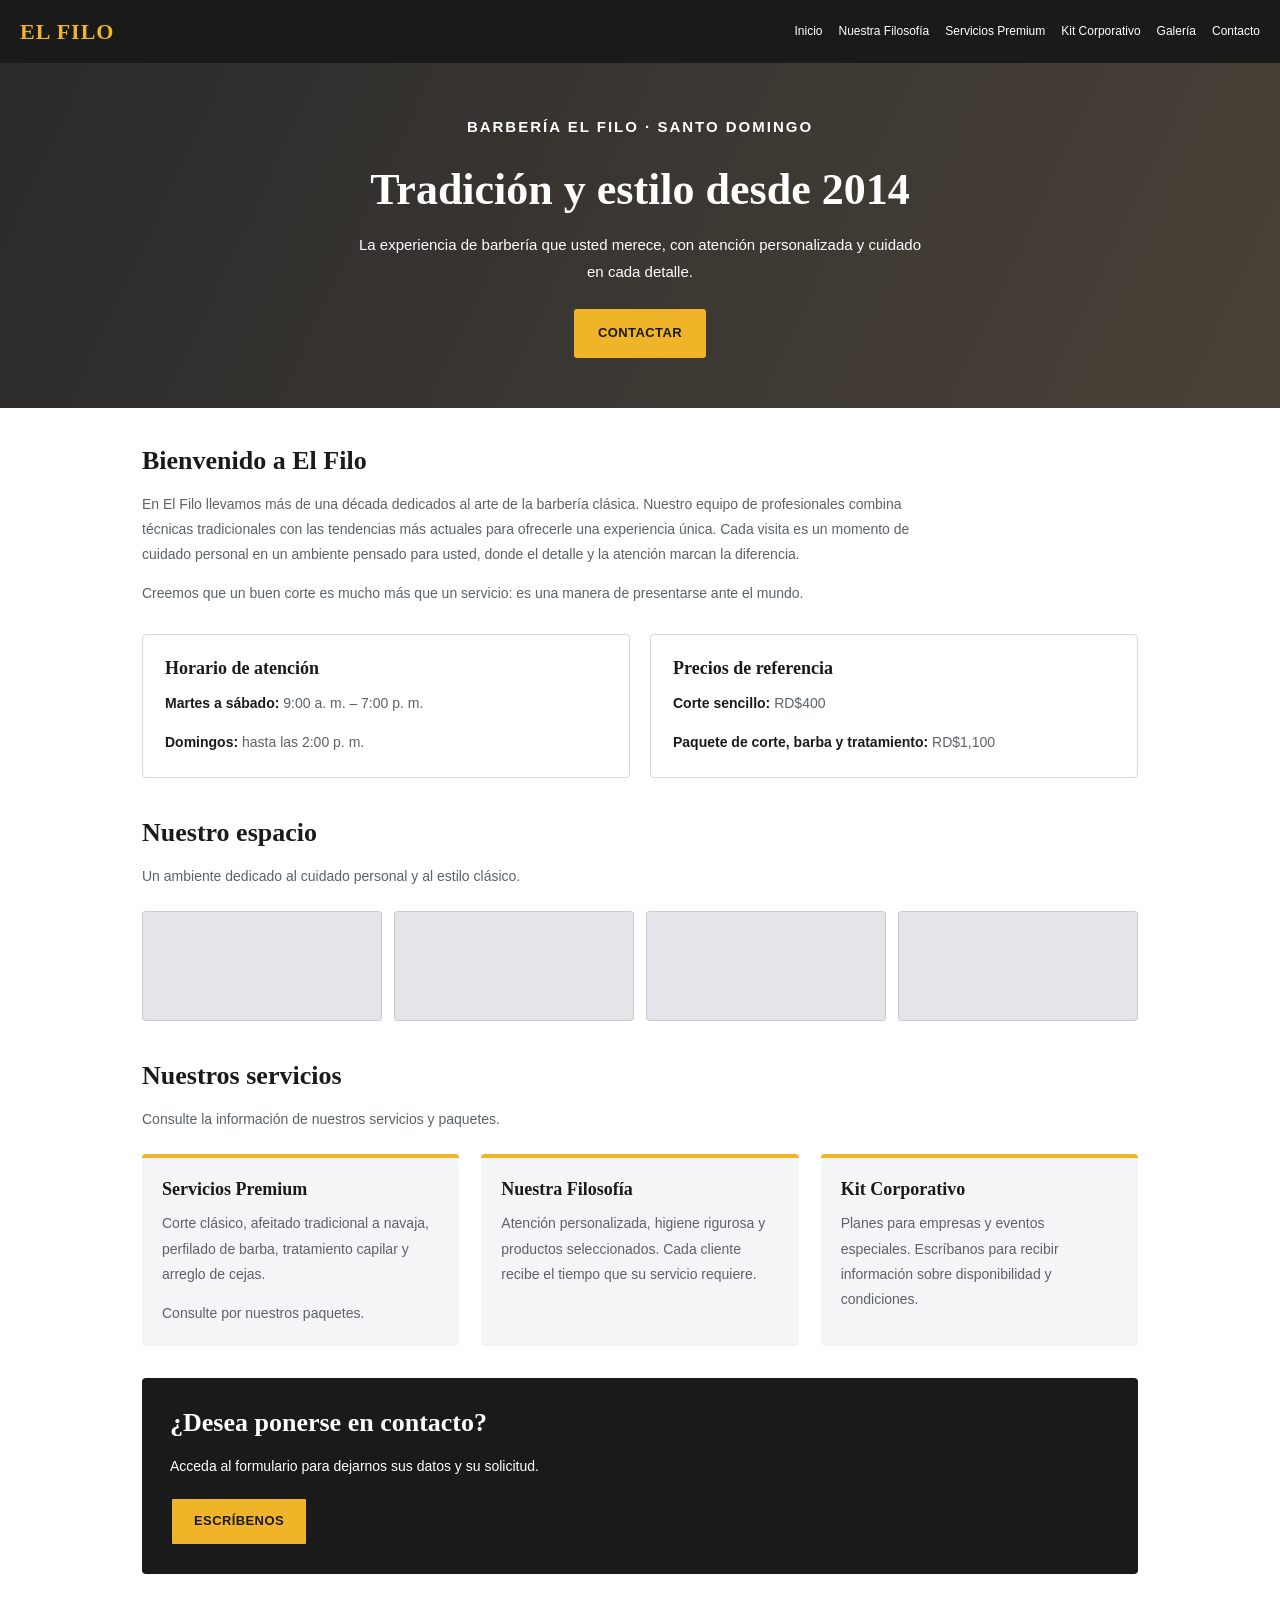
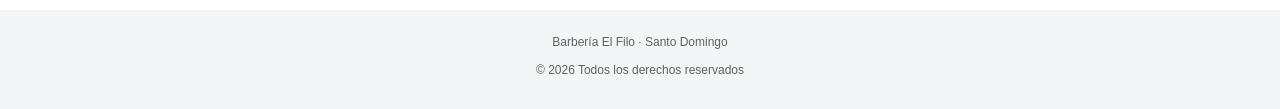
==== inicio.html @ e9050a8f "Agrega pagina de inicio" ====
<!doctype html>
<html lang="es">
<head>
  <meta charset="utf-8">
  <meta name="viewport" content="width=device-width, initial-scale=1">
  <meta name="theme-color" content="#1A1A1A">
  <title>Barbería El Filo | Tradición y estilo</title>

  <style>
    * { box-sizing: border-box; }

    :root {
      --oscuro: #1A1A1A;
      --dorado: #F0B429;
      --texto: #5C6269;
      --ayuda: #6C737A;
      --fondo: #FFFFFF;
      --fondo-pie: #F4F5F7;
      --borde: #767D84;
      --foco: #1769AA;
    }

    html { scroll-behavior: smooth; }

    body {
      margin: 0;
      font-family: Verdana, Geneva, sans-serif;
      background: var(--fondo);
      color: var(--texto);
      line-height: 1.6;
    }

    a { color: inherit; }

    a:focus-visible {
      outline: 3px solid var(--foco);
      outline-offset: 4px;
    }

    .skip-link {
      position: absolute;
      top: -100px;
      left: 12px;
      z-index: 10;
      padding: 10px;
      background: #FFFFFF;
      color: var(--oscuro);
    }

    .skip-link:focus { top: 12px; }

    header {
      display: flex;
      align-items: center;
      flex-wrap: wrap;
      gap: 18px;
      padding: 14px 20px;
      background: var(--oscuro);
      color: #FFFFFF;
    }

    .logo {
      color: var(--dorado);
      font-family: Georgia, serif;
      font-size: 22px;
      font-weight: bold;
      letter-spacing: 1px;
      text-decoration: none;
      white-space: nowrap;
    }

    nav {
      display: flex;
      flex-wrap: wrap;
      gap: 10px 16px;
      margin-left: auto;
    }

    nav a {
      padding: 4px 0;
      color: #FFFFFF;
      font-size: 12px;
      text-decoration: none;
    }

    nav a:hover {
      text-decoration: underline;
      text-underline-offset: 5px;
    }

    .hero {
      display: flex;
      min-height: 320px;
      align-items: center;
      justify-content: center;
      padding: 50px 20px;
      background: linear-gradient(115deg, #2B2B2B, #4A4238);
      color: #FFFFFF;
      text-align: center;
    }

    .hero-content { max-width: 760px; }

    .eyebrow {
      margin: 0 0 12px;
      color: #FFFFFF;
      font-size: 12px;
      font-weight: bold;
      letter-spacing: 2px;
      text-transform: uppercase;
    }

    .hero h1 {
      margin: 0 0 14px;
      font-family: Georgia, serif;
      font-size: clamp(30px, 5vw, 44px);
      line-height: 1.2;
    }

    .hero p {
      max-width: 580px;
      margin: 0 auto 24px;
      color: #FFFFFF;
      font-size: 15px;
    }

    .cta {
      display: inline-block;
      padding: 12px 22px;
      border: 2px solid var(--oscuro);
      border-radius: 3px;
      background: var(--dorado);
      color: var(--oscuro);
      font-size: 13px;
      font-weight: bold;
      letter-spacing: .4px;
      text-decoration: none;
    }

    .hero .cta { border-color: var(--dorado); }

    .cta:hover {
      background: #D99B0B;
      border-color: #D99B0B;
    }

    .wrap {
      max-width: 1040px;
      margin: 0 auto;
      padding: 36px 22px;
    }

    section { scroll-margin-top: 20px; }

    h2, h3 {
      color: var(--oscuro);
      font-family: Georgia, serif;
      line-height: 1.3;
    }

    h2 {
      margin: 0 0 14px;
      font-size: 26px;
    }

    h3 {
      margin: 0 0 10px;
      font-size: 18px;
    }

    p {
      margin: 0 0 14px;
      color: var(--texto);
      font-size: 14px;
      line-height: 1.8;
    }

    .intro { max-width: 800px; }

    .info-grid {
      display: grid;
      grid-template-columns: repeat(2, minmax(0, 1fr));
      gap: 20px;
      margin-top: 28px;
    }

    .info-card {
      padding: 22px;
      border: 1px solid #D4D8DC;
      border-radius: 4px;
      background: #FFFFFF;
    }

    .info-card strong { color: var(--oscuro); }

    .info-card p:last-child,
    .col p:last-child { margin-bottom: 0; }

    .section-heading { margin-bottom: 22px; }

    .cols {
      display: grid;
      grid-template-columns: repeat(3, minmax(0, 1fr));
      gap: 22px;
    }

    .col {
      padding: 20px;
      border-top: 4px solid var(--dorado);
      border-radius: 4px;
      background: #F4F5F7;
    }

    .gal {
      display: grid;
      grid-template-columns: repeat(4, minmax(0, 1fr));
      gap: 12px;
      margin-top: 22px;
    }

    .gal-item {
      min-height: 110px;
      border: 1px solid #C7CCD1;
      border-radius: 3px;
      background: #E3E5E8;
    }

    .contact-panel {
      margin-top: 32px;
      padding: 28px;
      border-radius: 4px;
      background: var(--oscuro);
      color: #FFFFFF;
    }

    .contact-panel h2,
    .contact-panel p { color: #FFFFFF; }

    .contact-panel .cta { margin-top: 4px; }

    footer {
      padding: 22px 20px;
      background: var(--fondo-pie);
      color: var(--texto);
      font-size: 12px;
      text-align: center;
    }

    footer p {
      margin: 0 0 6px;
      color: var(--texto);
      font-size: 12px;
    }

    @media (max-width: 720px) {
      header { align-items: flex-start; }

      nav {
        width: 100%;
        margin-left: 0;
      }

      .hero {
        min-height: 280px;
        padding: 42px 18px;
      }

      .wrap { padding: 28px 18px; }

      .info-grid,
      .cols { grid-template-columns: 1fr; }

      .gal { grid-template-columns: repeat(2, minmax(0, 1fr)); }

      .contact-panel { padding: 22px; }
    }

    @media (prefers-reduced-motion: reduce) {
      html { scroll-behavior: auto; }
    }
  </style>
</head>

<body>
  <a class="skip-link" href="#contenido">Saltar al contenido</a>

  <header>
    <a class="logo" href="inicio.html" aria-label="El Filo, página de inicio">
      EL FILO
    </a>

    <nav aria-label="Navegación principal">
      <a href="inicio.html" aria-current="page">Inicio</a>
      <a href="#filosofia">Nuestra Filosofía</a>
      <a href="#servicios">Servicios Premium</a>
      <a href="#kit-corporativo">Kit Corporativo</a>
      <a href="#galeria">Galería</a>
      <a href="contacto.html">Contacto</a>
    </nav>
  </header>

  <main id="contenido">
    <section class="hero" aria-labelledby="titulo-principal">
      <div class="hero-content">
        <p class="eyebrow">Barbería El Filo · Santo Domingo</p>

        <h1 id="titulo-principal">Tradición y estilo desde 2014</h1>

        <p>
          La experiencia de barbería que usted merece, con atención
          personalizada y cuidado en cada detalle.
        </p>

        <a class="cta" href="contacto.html">CONTACTAR</a>
      </div>
    </section>

    <div class="wrap">
      <section class="intro" aria-labelledby="bienvenida">
        <h2 id="bienvenida">Bienvenido a El Filo</h2>

        <p>
          En El Filo llevamos más de una década dedicados al arte de la
          barbería clásica. Nuestro equipo de profesionales combina técnicas
          tradicionales con las tendencias más actuales para ofrecerle una
          experiencia única. Cada visita es un momento de cuidado personal
          en un ambiente pensado para usted, donde el detalle y la atención
          marcan la diferencia.
        </p>

        <p>
          Creemos que un buen corte es mucho más que un servicio: es una
          manera de presentarse ante el mundo.
        </p>
      </section>

      <section aria-labelledby="informacion-practica">
        <div class="info-grid">
          <article class="info-card">
            <h3 id="informacion-practica">Horario de atención</h3>
            <p><strong>Martes a sábado:</strong> 9:00 a. m. – 7:00 p. m.</p>
            <p><strong>Domingos:</strong> hasta las 2:00 p. m.</p>
          </article>

          <article class="info-card">
            <h3>Precios de referencia</h3>
            <p><strong>Corte sencillo:</strong> RD$400</p>
            <p><strong>Paquete de corte, barba y tratamiento:</strong> RD$1,100</p>
          </article>
        </div>
      </section>

      <section id="galeria" aria-labelledby="titulo-galeria" style="margin-top: 38px;">
        <div class="section-heading">
          <h2 id="titulo-galeria">Nuestro espacio</h2>
          <p>Un ambiente dedicado al cuidado personal y al estilo clásico.</p>
        </div>

        <div class="gal" aria-label="Espacios reservados para imágenes de la barbería">
          <div class="gal-item" aria-hidden="true"></div>
          <div class="gal-item" aria-hidden="true"></div>
          <div class="gal-item" aria-hidden="true"></div>
          <div class="gal-item" aria-hidden="true"></div>
        </div>
      </section>

      <section id="servicios" aria-labelledby="titulo-servicios" style="margin-top: 38px;">
        <div class="section-heading">
          <h2 id="titulo-servicios">Nuestros servicios</h2>
          <p>Consulte la información de nuestros servicios y paquetes.</p>
        </div>

        <div class="cols">
          <article class="col">
            <h3>Servicios Premium</h3>
            <p>
              Corte clásico, afeitado tradicional a navaja, perfilado de barba,
              tratamiento capilar y arreglo de cejas.
            </p>
            <p>Consulte por nuestros paquetes.</p>
          </article>

          <article class="col" id="filosofia">
            <h3>Nuestra Filosofía</h3>
            <p>
              Atención personalizada, higiene rigurosa y productos
              seleccionados. Cada cliente recibe el tiempo que su servicio
              requiere.
            </p>
          </article>

          <article class="col" id="kit-corporativo">
            <h3>Kit Corporativo</h3>
            <p>
              Planes para empresas y eventos especiales. Escríbanos para
              recibir información sobre disponibilidad y condiciones.
            </p>
          </article>
        </div>
      </section>

      <section class="contact-panel" aria-labelledby="titulo-contacto">
        <h2 id="titulo-contacto">¿Desea ponerse en contacto?</h2>
        <p>Acceda al formulario para dejarnos sus datos y su solicitud.</p>
        <a class="cta" href="contacto.html">ESCRÍBENOS</a>
      </section>
    </div>
  </main>

  <footer>
    <p>Barbería El Filo · Santo Domingo</p>
    <p>© 2026 Todos los derechos reservados</p>
  </footer>
</body>
</html>
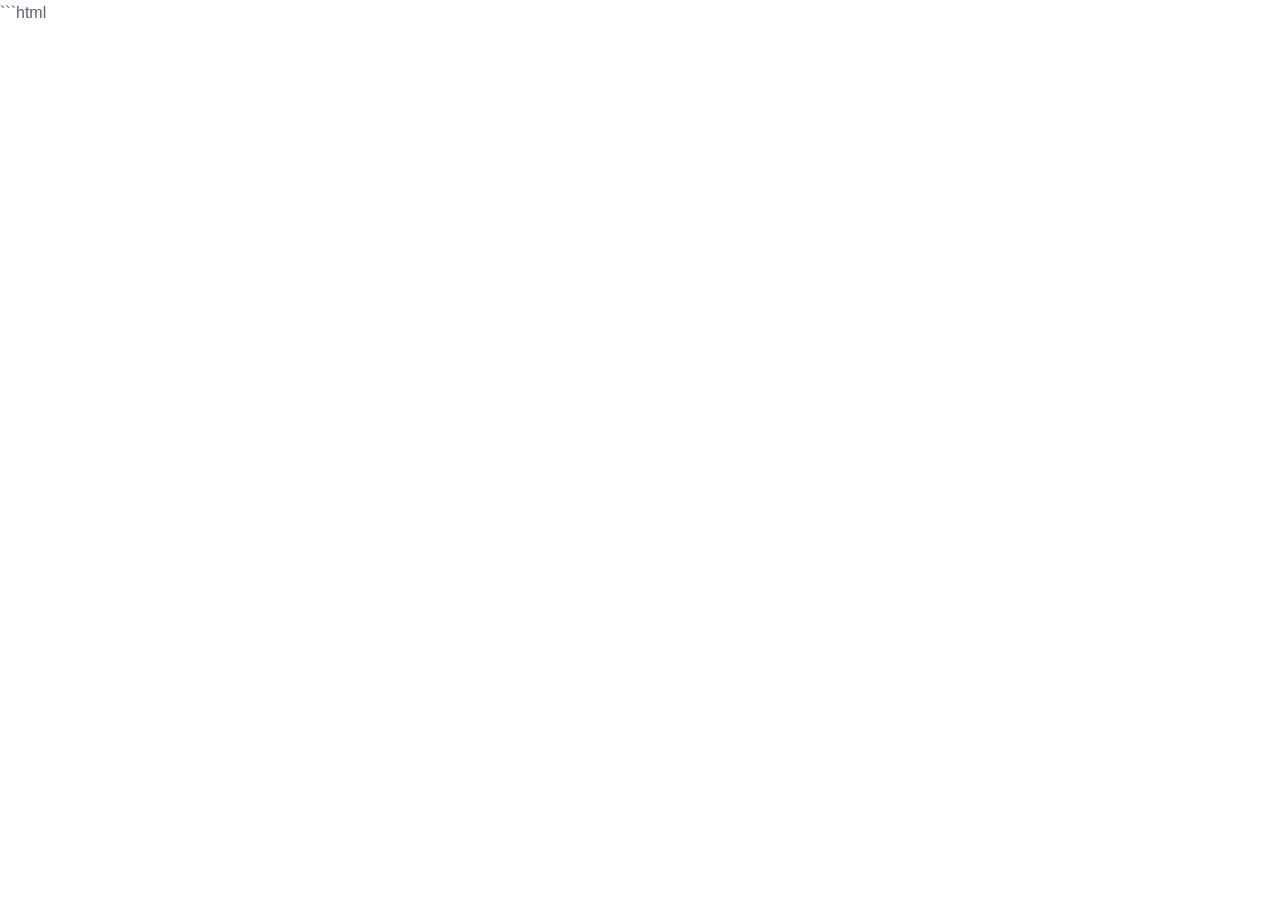
==== commit 83f73804: "Mejora el mensaje principal de inicio" ====
--- a/inicio.html
+++ b/inicio.html
@@ -1,4 +1,4 @@
-
+```html
 <!doctype html>
 <html lang="es">
 <head>
@@ -65,352 +65,4 @@
       font-family: Georgia, serif;
       font-size: 22px;
       font-weight: bold;
-      letter-spacing: 1px;
-      text-decoration: none;
-      white-space: nowrap;
-    }
-
-    nav {
-      display: flex;
-      flex-wrap: wrap;
-      gap: 10px 16px;
-      margin-left: auto;
-    }
-
-    nav a {
-      padding: 4px 0;
-      color: #FFFFFF;
-      font-size: 12px;
-      text-decoration: none;
-    }
-
-    nav a:hover {
-      text-decoration: underline;
-      text-underline-offset: 5px;
-    }
-
-    .hero {
-      display: flex;
-      min-height: 320px;
-      align-items: center;
-      justify-content: center;
-      padding: 50px 20px;
-      background: linear-gradient(115deg, #2B2B2B, #4A4238);
-      color: #FFFFFF;
-      text-align: center;
-    }
-
-    .hero-content { max-width: 760px; }
-
-    .eyebrow {
-      margin: 0 0 12px;
-      color: #FFFFFF;
-      font-size: 12px;
-      font-weight: bold;
-      letter-spacing: 2px;
-      text-transform: uppercase;
-    }
-
-    .hero h1 {
-      margin: 0 0 14px;
-      font-family: Georgia, serif;
-      font-size: clamp(30px, 5vw, 44px);
-      line-height: 1.2;
-    }
-
-    .hero p {
-      max-width: 580px;
-      margin: 0 auto 24px;
-      color: #FFFFFF;
-      font-size: 15px;
-    }
-
-    .cta {
-      display: inline-block;
-      padding: 12px 22px;
-      border: 2px solid var(--oscuro);
-      border-radius: 3px;
-      background: var(--dorado);
-      color: var(--oscuro);
-      font-size: 13px;
-      font-weight: bold;
-      letter-spacing: .4px;
-      text-decoration: none;
-    }
-
-    .hero .cta { border-color: var(--dorado); }
-
-    .cta:hover {
-      background: #D99B0B;
-      border-color: #D99B0B;
-    }
-
-    .wrap {
-      max-width: 1040px;
-      margin: 0 auto;
-      padding: 36px 22px;
-    }
-
-    section { scroll-margin-top: 20px; }
-
-    h2, h3 {
-      color: var(--oscuro);
-      font-family: Georgia, serif;
-      line-height: 1.3;
-    }
-
-    h2 {
-      margin: 0 0 14px;
-      font-size: 26px;
-    }
-
-    h3 {
-      margin: 0 0 10px;
-      font-size: 18px;
-    }
-
-    p {
-      margin: 0 0 14px;
-      color: var(--texto);
-      font-size: 14px;
-      line-height: 1.8;
-    }
-
-    .intro { max-width: 800px; }
-
-    .info-grid {
-      display: grid;
-      grid-template-columns: repeat(2, minmax(0, 1fr));
-      gap: 20px;
-      margin-top: 28px;
-    }
-
-    .info-card {
-      padding: 22px;
-      border: 1px solid #D4D8DC;
-      border-radius: 4px;
-      background: #FFFFFF;
-    }
-
-    .info-card strong { color: var(--oscuro); }
-
-    .info-card p:last-child,
-    .col p:last-child { margin-bottom: 0; }
-
-    .section-heading { margin-bottom: 22px; }
-
-    .cols {
-      display: grid;
-      grid-template-columns: repeat(3, minmax(0, 1fr));
-      gap: 22px;
-    }
-
-    .col {
-      padding: 20px;
-      border-top: 4px solid var(--dorado);
-      border-radius: 4px;
-      background: #F4F5F7;
-    }
-
-    .gal {
-      display: grid;
-      grid-template-columns: repeat(4, minmax(0, 1fr));
-      gap: 12px;
-      margin-top: 22px;
-    }
-
-    .gal-item {
-      min-height: 110px;
-      border: 1px solid #C7CCD1;
-      border-radius: 3px;
-      background: #E3E5E8;
-    }
-
-    .contact-panel {
-      margin-top: 32px;
-      padding: 28px;
-      border-radius: 4px;
-      background: var(--oscuro);
-      color: #FFFFFF;
-    }
-
-    .contact-panel h2,
-    .contact-panel p { color: #FFFFFF; }
-
-    .contact-panel .cta { margin-top: 4px; }
-
-    footer {
-      padding: 22px 20px;
-      background: var(--fondo-pie);
-      color: var(--texto);
-      font-size: 12px;
-      text-align: center;
-    }
-
-    footer p {
-      margin: 0 0 6px;
-      color: var(--texto);
-      font-size: 12px;
-    }
-
-    @media (max-width: 720px) {
-      header { align-items: flex-start; }
-
-      nav {
-        width: 100%;
-        margin-left: 0;
-      }
-
-      .hero {
-        min-height: 280px;
-        padding: 42px 18px;
-      }
-
-      .wrap { padding: 28px 18px; }
-
-      .info-grid,
-      .cols { grid-template-columns: 1fr; }
-
-      .gal { grid-template-columns: repeat(2, minmax(0, 1fr)); }
-
-      .contact-panel { padding: 22px; }
-    }
-
-    @media (prefers-reduced-motion: reduce) {
-      html { scroll-behavior: auto; }
-    }
-  </style>
-</head>
-
-<body>
-  <a class="skip-link" href="#contenido">Saltar al contenido</a>
-
-  <header>
-    <a class="logo" href="inicio.html" aria-label="El Filo, página de inicio">
-      EL FILO
-    </a>
-
-    <nav aria-label="Navegación principal">
-      <a href="inicio.html" aria-current="page">Inicio</a>
-      <a href="#filosofia">Nuestra Filosofía</a>
-      <a href="#servicios">Servicios Premium</a>
-      <a href="#kit-corporativo">Kit Corporativo</a>
-      <a href="#galeria">Galería</a>
-      <a href="contacto.html">Contacto</a>
-    </nav>
-  </header>
-
-  <main id="contenido">
-    <section class="hero" aria-labelledby="titulo-principal">
-      <div class="hero-content">
-        <p class="eyebrow">Barbería El Filo · Santo Domingo</p>
-
-        <h1 id="titulo-principal">Tradición y estilo desde 2014</h1>
-
-        <p>
-          La experiencia de barbería que usted merece, con atención
-          personalizada y cuidado en cada detalle.
-        </p>
-
-        <a class="cta" href="contacto.html">CONTACTAR</a>
-      </div>
-    </section>
-
-    <div class="wrap">
-      <section class="intro" aria-labelledby="bienvenida">
-        <h2 id="bienvenida">Bienvenido a El Filo</h2>
-
-        <p>
-          En El Filo llevamos más de una década dedicados al arte de la
-          barbería clásica. Nuestro equipo de profesionales combina técnicas
-          tradicionales con las tendencias más actuales para ofrecerle una
-          experiencia única. Cada visita es un momento de cuidado personal
-          en un ambiente pensado para usted, donde el detalle y la atención
-          marcan la diferencia.
-        </p>
-
-        <p>
-          Creemos que un buen corte es mucho más que un servicio: es una
-          manera de presentarse ante el mundo.
-        </p>
-      </section>
-
-      <section aria-labelledby="informacion-practica">
-        <div class="info-grid">
-          <article class="info-card">
-            <h3 id="informacion-practica">Horario de atención</h3>
-            <p><strong>Martes a sábado:</strong> 9:00 a. m. – 7:00 p. m.</p>
-            <p><strong>Domingos:</strong> hasta las 2:00 p. m.</p>
-          </article>
-
-          <article class="info-card">
-            <h3>Precios de referencia</h3>
-            <p><strong>Corte sencillo:</strong> RD$400</p>
-            <p><strong>Paquete de corte, barba y tratamiento:</strong> RD$1,100</p>
-          </article>
-        </div>
-      </section>
-
-      <section id="galeria" aria-labelledby="titulo-galeria" style="margin-top: 38px;">
-        <div class="section-heading">
-          <h2 id="titulo-galeria">Nuestro espacio</h2>
-          <p>Un ambiente dedicado al cuidado personal y al estilo clásico.</p>
-        </div>
-
-        <div class="gal" aria-label="Espacios reservados para imágenes de la barbería">
-          <div class="gal-item" aria-hidden="true"></div>
-          <div class="gal-item" aria-hidden="true"></div>
-          <div class="gal-item" aria-hidden="true"></div>
-          <div class="gal-item" aria-hidden="true"></div>
-        </div>
-      </section>
-
-      <section id="servicios" aria-labelledby="titulo-servicios" style="margin-top: 38px;">
-        <div class="section-heading">
-          <h2 id="titulo-servicios">Nuestros servicios</h2>
-          <p>Consulte la información de nuestros servicios y paquetes.</p>
-        </div>
-
-        <div class="cols">
-          <article class="col">
-            <h3>Servicios Premium</h3>
-            <p>
-              Corte clásico, afeitado tradicional a navaja, perfilado de barba,
-              tratamiento capilar y arreglo de cejas.
-            </p>
-            <p>Consulte por nuestros paquetes.</p>
-          </article>
-
-          <article class="col" id="filosofia">
-            <h3>Nuestra Filosofía</h3>
-            <p>
-              Atención personalizada, higiene rigurosa y productos
-              seleccionados. Cada cliente recibe el tiempo que su servicio
-              requiere.
-            </p>
-          </article>
-
-          <article class="col" id="kit-corporativo">
-            <h3>Kit Corporativo</h3>
-            <p>
-              Planes para empresas y eventos especiales. Escríbanos para
-              recibir información sobre disponibilidad y condiciones.
-            </p>
-          </article>
-        </div>
-      </section>
-
-      <section class="contact-panel" aria-labelledby="titulo-contacto">
-        <h2 id="titulo-contacto">¿Desea ponerse en contacto?</h2>
-        <p>Acceda al formulario para dejarnos sus datos y su solicitud.</p>
-        <a class="cta" href="contacto.html">ESCRÍBENOS</a>
-      </section>
-    </div>
-  </main>
-
-  <footer>
-    <p>Barbería El Filo · Santo Domingo</p>
-    <p>© 2026 Todos los derechos reservados</p>
-  </footer>
-</body>
-</html>
+      letter-spacing: 1px
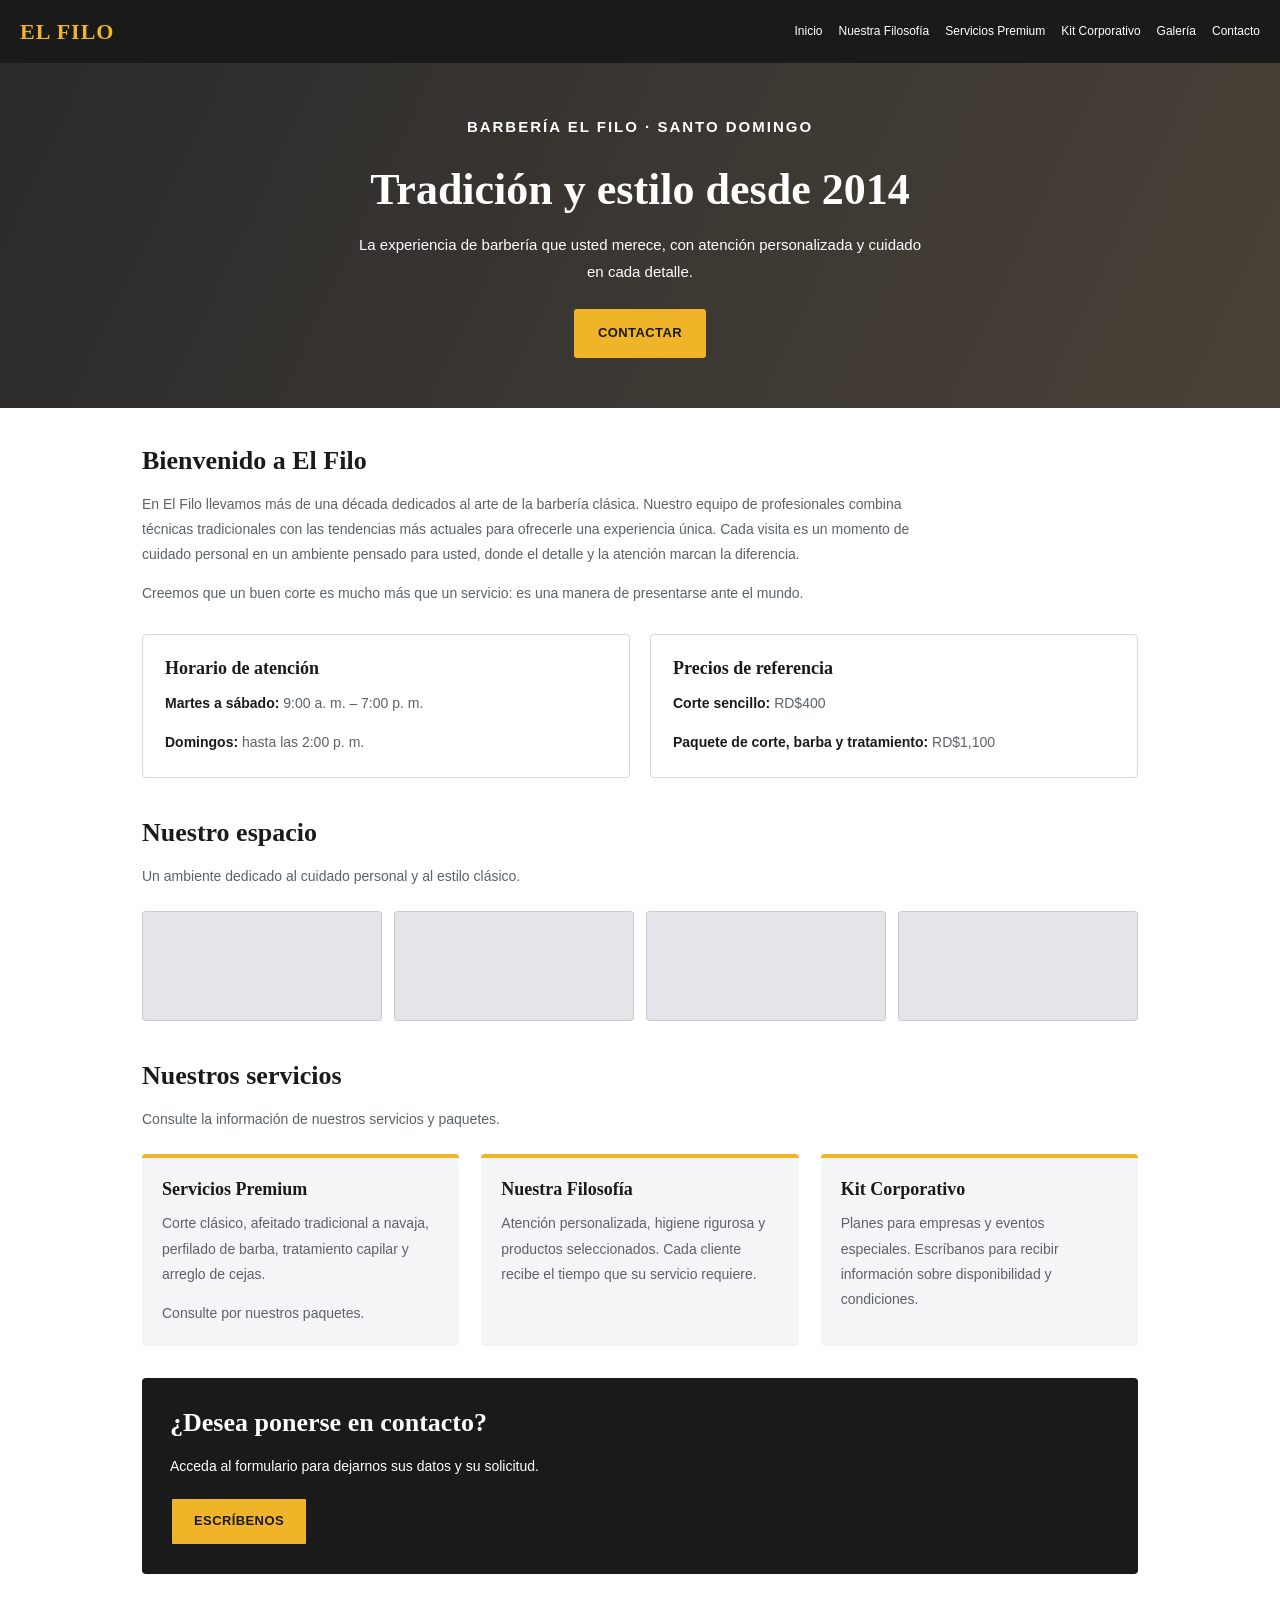
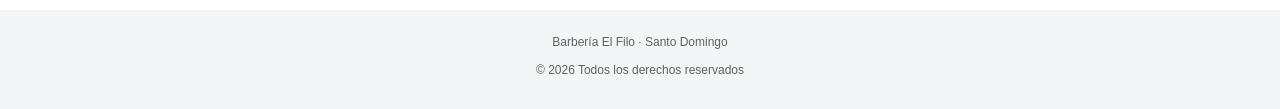
==== commit 2511725f: "Revert "Mejora el mensaje principal de inicio" This reverts commit a773c8fa5793590e17e00dd93581d7049" ====
--- a/inicio.html
+++ b/inicio.html
@@ -1,4 +1,4 @@
-```html
+
 <!doctype html>
 <html lang="es">
 <head>
@@ -65,4 +65,352 @@
       font-family: Georgia, serif;
       font-size: 22px;
       font-weight: bold;
-      letter-spacing: 1px+      letter-spacing: 1px;
+      text-decoration: none;
+      white-space: nowrap;
+    }
+
+    nav {
+      display: flex;
+      flex-wrap: wrap;
+      gap: 10px 16px;
+      margin-left: auto;
+    }
+
+    nav a {
+      padding: 4px 0;
+      color: #FFFFFF;
+      font-size: 12px;
+      text-decoration: none;
+    }
+
+    nav a:hover {
+      text-decoration: underline;
+      text-underline-offset: 5px;
+    }
+
+    .hero {
+      display: flex;
+      min-height: 320px;
+      align-items: center;
+      justify-content: center;
+      padding: 50px 20px;
+      background: linear-gradient(115deg, #2B2B2B, #4A4238);
+      color: #FFFFFF;
+      text-align: center;
+    }
+
+    .hero-content { max-width: 760px; }
+
+    .eyebrow {
+      margin: 0 0 12px;
+      color: #FFFFFF;
+      font-size: 12px;
+      font-weight: bold;
+      letter-spacing: 2px;
+      text-transform: uppercase;
+    }
+
+    .hero h1 {
+      margin: 0 0 14px;
+      font-family: Georgia, serif;
+      font-size: clamp(30px, 5vw, 44px);
+      line-height: 1.2;
+    }
+
+    .hero p {
+      max-width: 580px;
+      margin: 0 auto 24px;
+      color: #FFFFFF;
+      font-size: 15px;
+    }
+
+    .cta {
+      display: inline-block;
+      padding: 12px 22px;
+      border: 2px solid var(--oscuro);
+      border-radius: 3px;
+      background: var(--dorado);
+      color: var(--oscuro);
+      font-size: 13px;
+      font-weight: bold;
+      letter-spacing: .4px;
+      text-decoration: none;
+    }
+
+    .hero .cta { border-color: var(--dorado); }
+
+    .cta:hover {
+      background: #D99B0B;
+      border-color: #D99B0B;
+    }
+
+    .wrap {
+      max-width: 1040px;
+      margin: 0 auto;
+      padding: 36px 22px;
+    }
+
+    section { scroll-margin-top: 20px; }
+
+    h2, h3 {
+      color: var(--oscuro);
+      font-family: Georgia, serif;
+      line-height: 1.3;
+    }
+
+    h2 {
+      margin: 0 0 14px;
+      font-size: 26px;
+    }
+
+    h3 {
+      margin: 0 0 10px;
+      font-size: 18px;
+    }
+
+    p {
+      margin: 0 0 14px;
+      color: var(--texto);
+      font-size: 14px;
+      line-height: 1.8;
+    }
+
+    .intro { max-width: 800px; }
+
+    .info-grid {
+      display: grid;
+      grid-template-columns: repeat(2, minmax(0, 1fr));
+      gap: 20px;
+      margin-top: 28px;
+    }
+
+    .info-card {
+      padding: 22px;
+      border: 1px solid #D4D8DC;
+      border-radius: 4px;
+      background: #FFFFFF;
+    }
+
+    .info-card strong { color: var(--oscuro); }
+
+    .info-card p:last-child,
+    .col p:last-child { margin-bottom: 0; }
+
+    .section-heading { margin-bottom: 22px; }
+
+    .cols {
+      display: grid;
+      grid-template-columns: repeat(3, minmax(0, 1fr));
+      gap: 22px;
+    }
+
+    .col {
+      padding: 20px;
+      border-top: 4px solid var(--dorado);
+      border-radius: 4px;
+      background: #F4F5F7;
+    }
+
+    .gal {
+      display: grid;
+      grid-template-columns: repeat(4, minmax(0, 1fr));
+      gap: 12px;
+      margin-top: 22px;
+    }
+
+    .gal-item {
+      min-height: 110px;
+      border: 1px solid #C7CCD1;
+      border-radius: 3px;
+      background: #E3E5E8;
+    }
+
+    .contact-panel {
+      margin-top: 32px;
+      padding: 28px;
+      border-radius: 4px;
+      background: var(--oscuro);
+      color: #FFFFFF;
+    }
+
+    .contact-panel h2,
+    .contact-panel p { color: #FFFFFF; }
+
+    .contact-panel .cta { margin-top: 4px; }
+
+    footer {
+      padding: 22px 20px;
+      background: var(--fondo-pie);
+      color: var(--texto);
+      font-size: 12px;
+      text-align: center;
+    }
+
+    footer p {
+      margin: 0 0 6px;
+      color: var(--texto);
+      font-size: 12px;
+    }
+
+    @media (max-width: 720px) {
+      header { align-items: flex-start; }
+
+      nav {
+        width: 100%;
+        margin-left: 0;
+      }
+
+      .hero {
+        min-height: 280px;
+        padding: 42px 18px;
+      }
+
+      .wrap { padding: 28px 18px; }
+
+      .info-grid,
+      .cols { grid-template-columns: 1fr; }
+
+      .gal { grid-template-columns: repeat(2, minmax(0, 1fr)); }
+
+      .contact-panel { padding: 22px; }
+    }
+
+    @media (prefers-reduced-motion: reduce) {
+      html { scroll-behavior: auto; }
+    }
+  </style>
+</head>
+
+<body>
+  <a class="skip-link" href="#contenido">Saltar al contenido</a>
+
+  <header>
+    <a class="logo" href="inicio.html" aria-label="El Filo, página de inicio">
+      EL FILO
+    </a>
+
+    <nav aria-label="Navegación principal">
+      <a href="inicio.html" aria-current="page">Inicio</a>
+      <a href="#filosofia">Nuestra Filosofía</a>
+      <a href="#servicios">Servicios Premium</a>
+      <a href="#kit-corporativo">Kit Corporativo</a>
+      <a href="#galeria">Galería</a>
+      <a href="contacto.html">Contacto</a>
+    </nav>
+  </header>
+
+  <main id="contenido">
+    <section class="hero" aria-labelledby="titulo-principal">
+      <div class="hero-content">
+        <p class="eyebrow">Barbería El Filo · Santo Domingo</p>
+
+        <h1 id="titulo-principal">Tradición y estilo desde 2014</h1>
+
+        <p>
+          La experiencia de barbería que usted merece, con atención
+          personalizada y cuidado en cada detalle.
+        </p>
+
+        <a class="cta" href="contacto.html">CONTACTAR</a>
+      </div>
+    </section>
+
+    <div class="wrap">
+      <section class="intro" aria-labelledby="bienvenida">
+        <h2 id="bienvenida">Bienvenido a El Filo</h2>
+
+        <p>
+          En El Filo llevamos más de una década dedicados al arte de la
+          barbería clásica. Nuestro equipo de profesionales combina técnicas
+          tradicionales con las tendencias más actuales para ofrecerle una
+          experiencia única. Cada visita es un momento de cuidado personal
+          en un ambiente pensado para usted, donde el detalle y la atención
+          marcan la diferencia.
+        </p>
+
+        <p>
+          Creemos que un buen corte es mucho más que un servicio: es una
+          manera de presentarse ante el mundo.
+        </p>
+      </section>
+
+      <section aria-labelledby="informacion-practica">
+        <div class="info-grid">
+          <article class="info-card">
+            <h3 id="informacion-practica">Horario de atención</h3>
+            <p><strong>Martes a sábado:</strong> 9:00 a. m. – 7:00 p. m.</p>
+            <p><strong>Domingos:</strong> hasta las 2:00 p. m.</p>
+          </article>
+
+          <article class="info-card">
+            <h3>Precios de referencia</h3>
+            <p><strong>Corte sencillo:</strong> RD$400</p>
+            <p><strong>Paquete de corte, barba y tratamiento:</strong> RD$1,100</p>
+          </article>
+        </div>
+      </section>
+
+      <section id="galeria" aria-labelledby="titulo-galeria" style="margin-top: 38px;">
+        <div class="section-heading">
+          <h2 id="titulo-galeria">Nuestro espacio</h2>
+          <p>Un ambiente dedicado al cuidado personal y al estilo clásico.</p>
+        </div>
+
+        <div class="gal" aria-label="Espacios reservados para imágenes de la barbería">
+          <div class="gal-item" aria-hidden="true"></div>
+          <div class="gal-item" aria-hidden="true"></div>
+          <div class="gal-item" aria-hidden="true"></div>
+          <div class="gal-item" aria-hidden="true"></div>
+        </div>
+      </section>
+
+      <section id="servicios" aria-labelledby="titulo-servicios" style="margin-top: 38px;">
+        <div class="section-heading">
+          <h2 id="titulo-servicios">Nuestros servicios</h2>
+          <p>Consulte la información de nuestros servicios y paquetes.</p>
+        </div>
+
+        <div class="cols">
+          <article class="col">
+            <h3>Servicios Premium</h3>
+            <p>
+              Corte clásico, afeitado tradicional a navaja, perfilado de barba,
+              tratamiento capilar y arreglo de cejas.
+            </p>
+            <p>Consulte por nuestros paquetes.</p>
+          </article>
+
+          <article class="col" id="filosofia">
+            <h3>Nuestra Filosofía</h3>
+            <p>
+              Atención personalizada, higiene rigurosa y productos
+              seleccionados. Cada cliente recibe el tiempo que su servicio
+              requiere.
+            </p>
+          </article>
+
+          <article class="col" id="kit-corporativo">
+            <h3>Kit Corporativo</h3>
+            <p>
+              Planes para empresas y eventos especiales. Escríbanos para
+              recibir información sobre disponibilidad y condiciones.
+            </p>
+          </article>
+        </div>
+      </section>
+
+      <section class="contact-panel" aria-labelledby="titulo-contacto">
+        <h2 id="titulo-contacto">¿Desea ponerse en contacto?</h2>
+        <p>Acceda al formulario para dejarnos sus datos y su solicitud.</p>
+        <a class="cta" href="contacto.html">ESCRÍBENOS</a>
+      </section>
+    </div>
+  </main>
+
+  <footer>
+    <p>Barbería El Filo · Santo Domingo</p>
+    <p>© 2026 Todos los derechos reservados</p>
+  </footer>
+</body>
+</html>
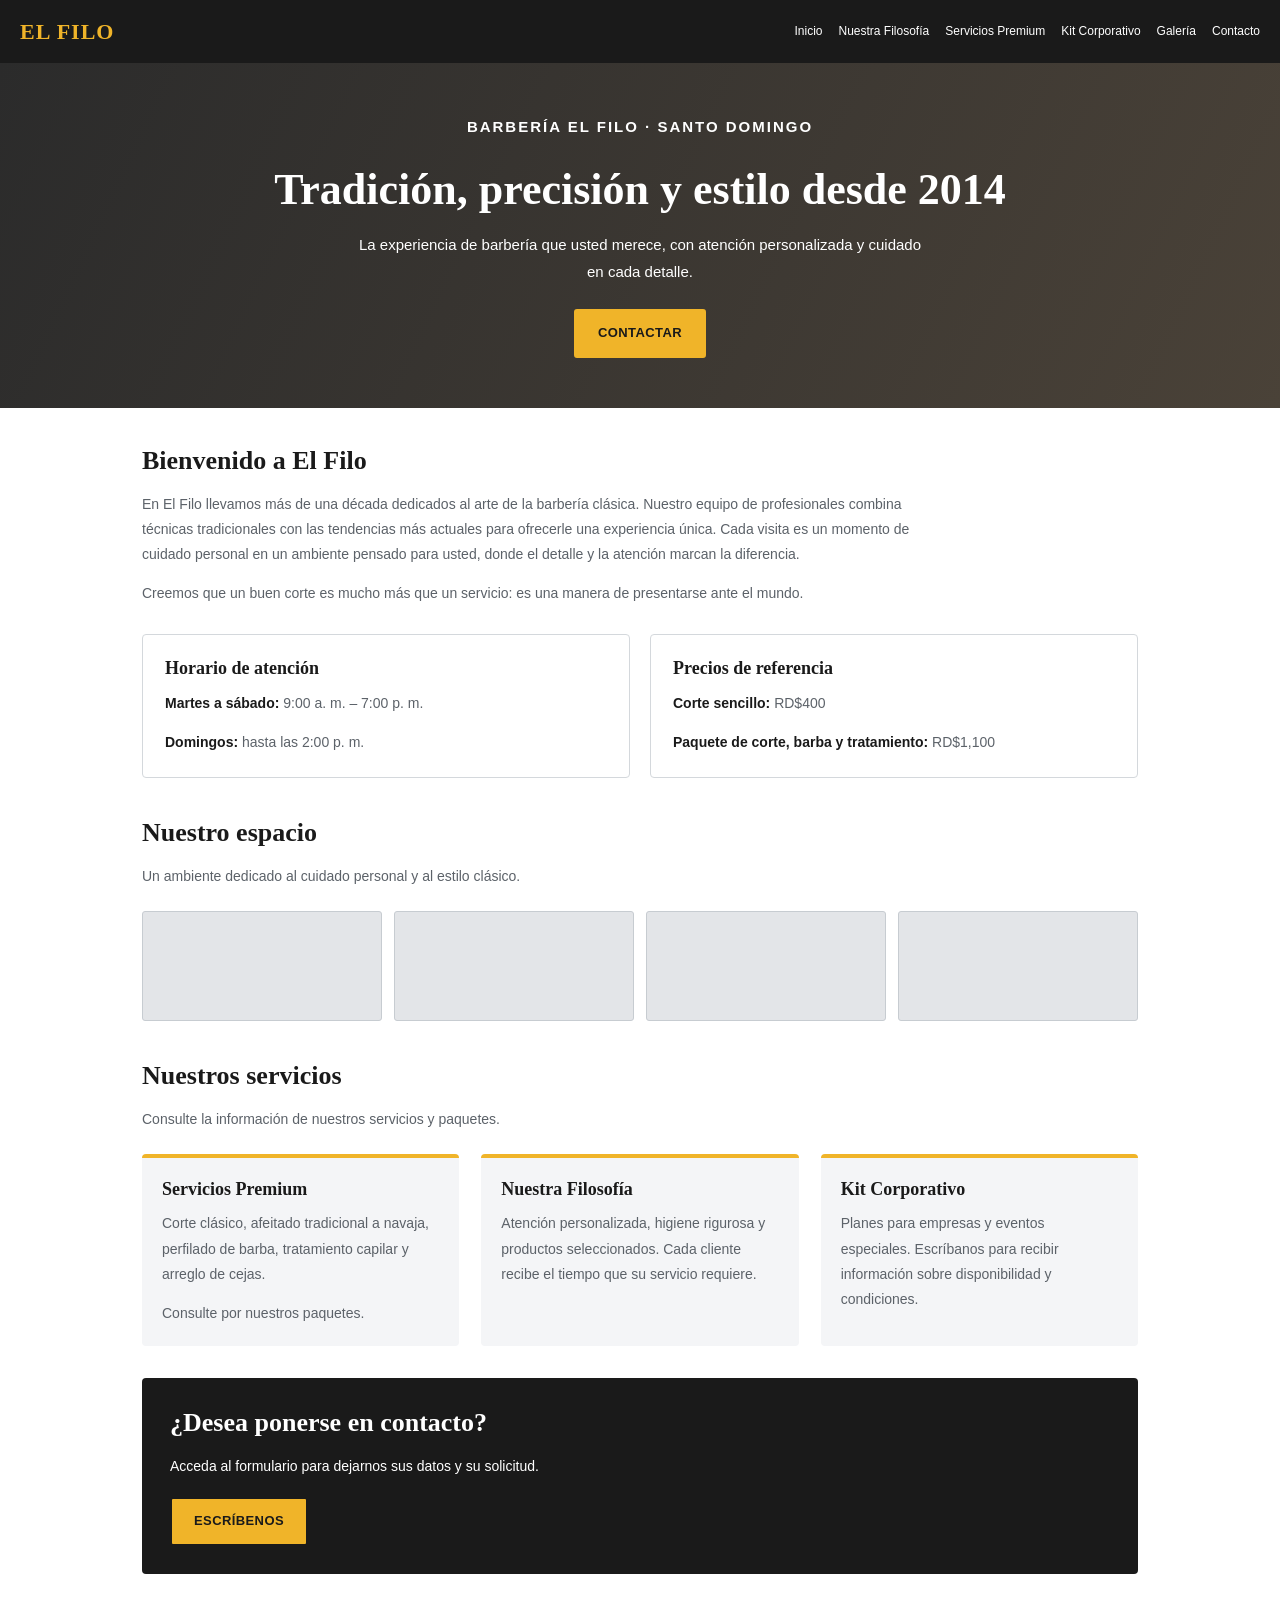
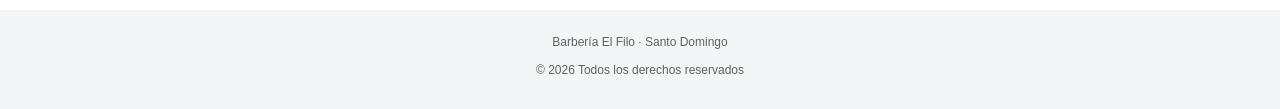
==== commit bfae824f: "Mejora el titulo de inicio" ====
--- a/inicio.html
+++ b/inicio.html
@@ -305,7 +305,7 @@
       <div class="hero-content">
         <p class="eyebrow">Barbería El Filo · Santo Domingo</p>
 
-        <h1 id="titulo-principal">Tradición y estilo desde 2014</h1>
+        <h1 id="titulo-principal">Tradición, precisión y estilo desde 2014</h1>
 
         <p>
           La experiencia de barbería que usted merece, con atención
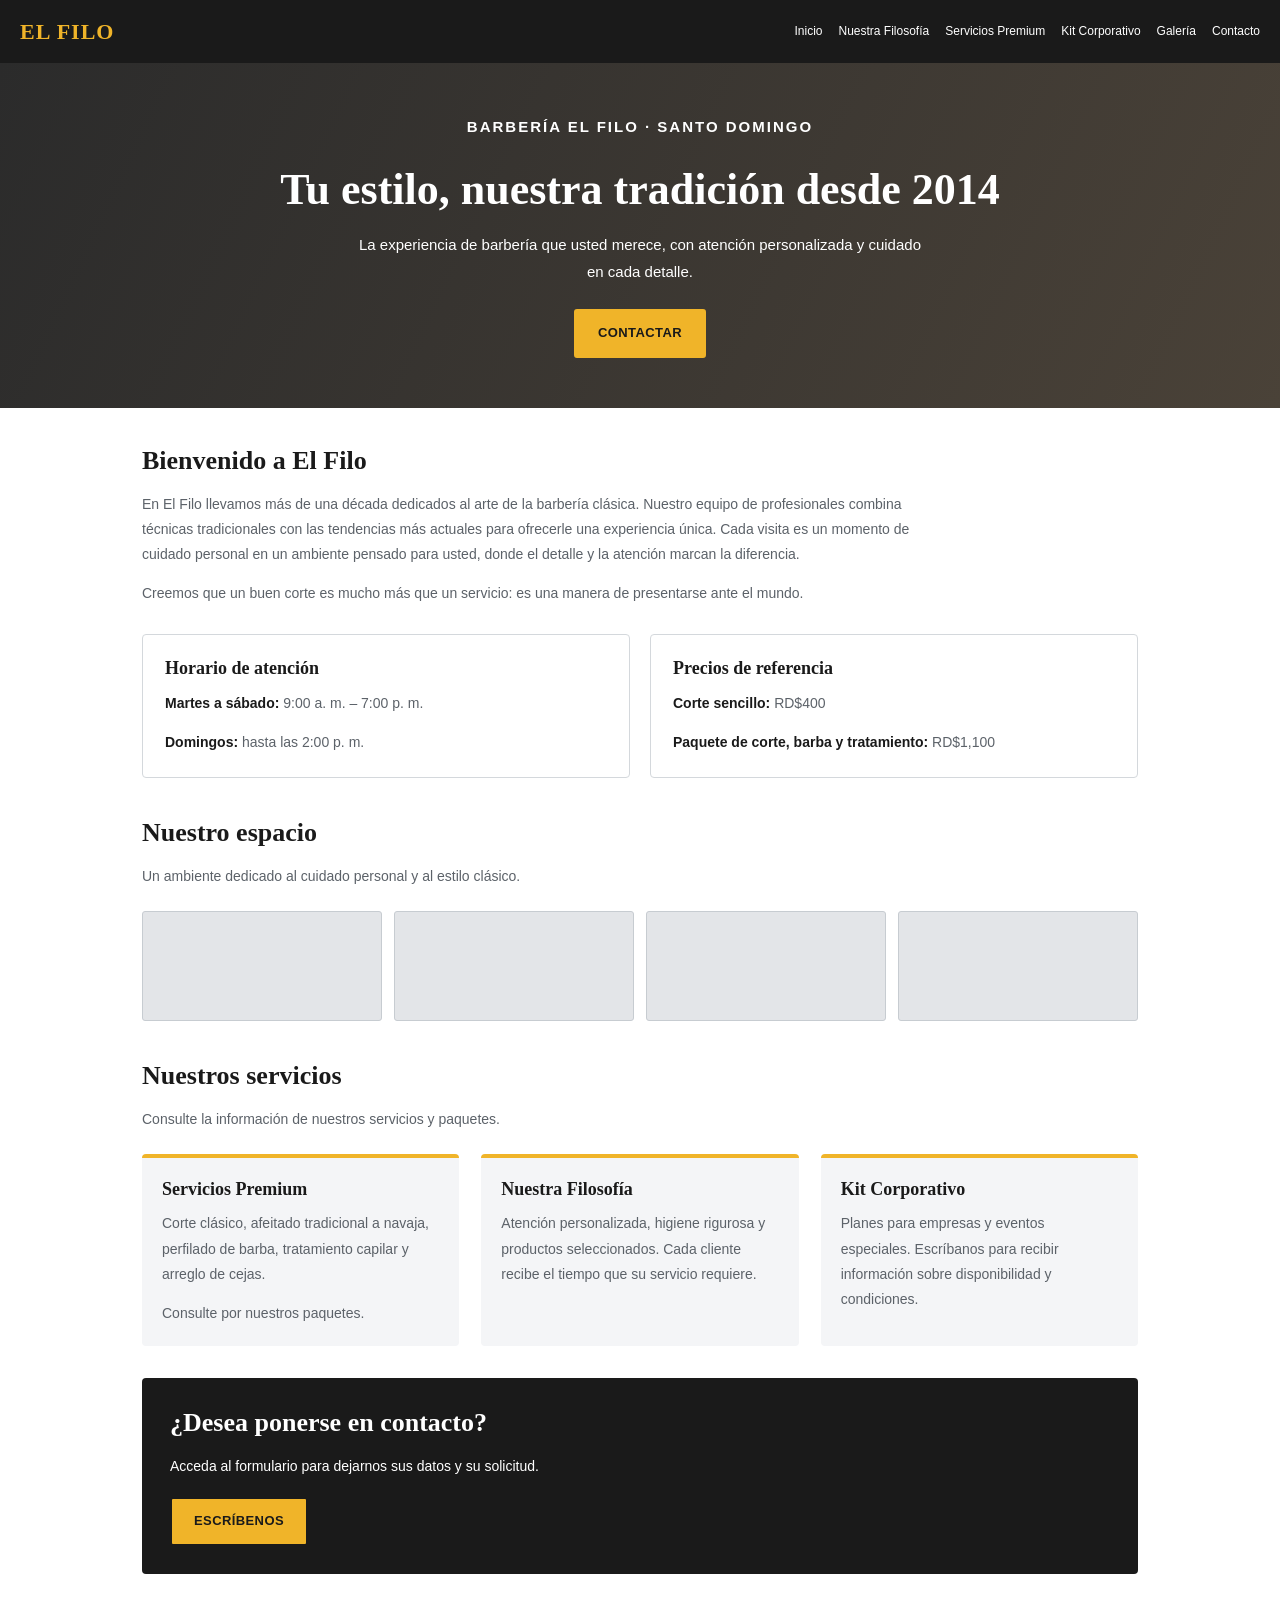
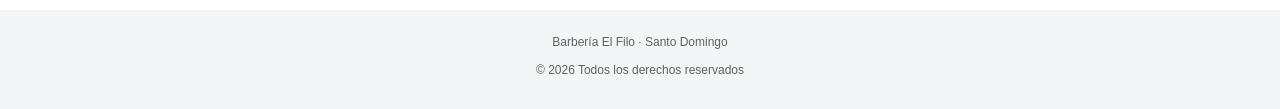
==== commit 64075b4b: "Actualiza el titulo de la pagina de inicio" ====
--- a/inicio.html
+++ b/inicio.html
@@ -305,7 +305,7 @@
       <div class="hero-content">
         <p class="eyebrow">Barbería El Filo · Santo Domingo</p>
 
-        <h1 id="titulo-principal">Tradición, precisión y estilo desde 2014</h1>
+        <h1 id="titulo-principal">Tu estilo, nuestra tradición desde 2014</h1>
 
         <p>
           La experiencia de barbería que usted merece, con atención
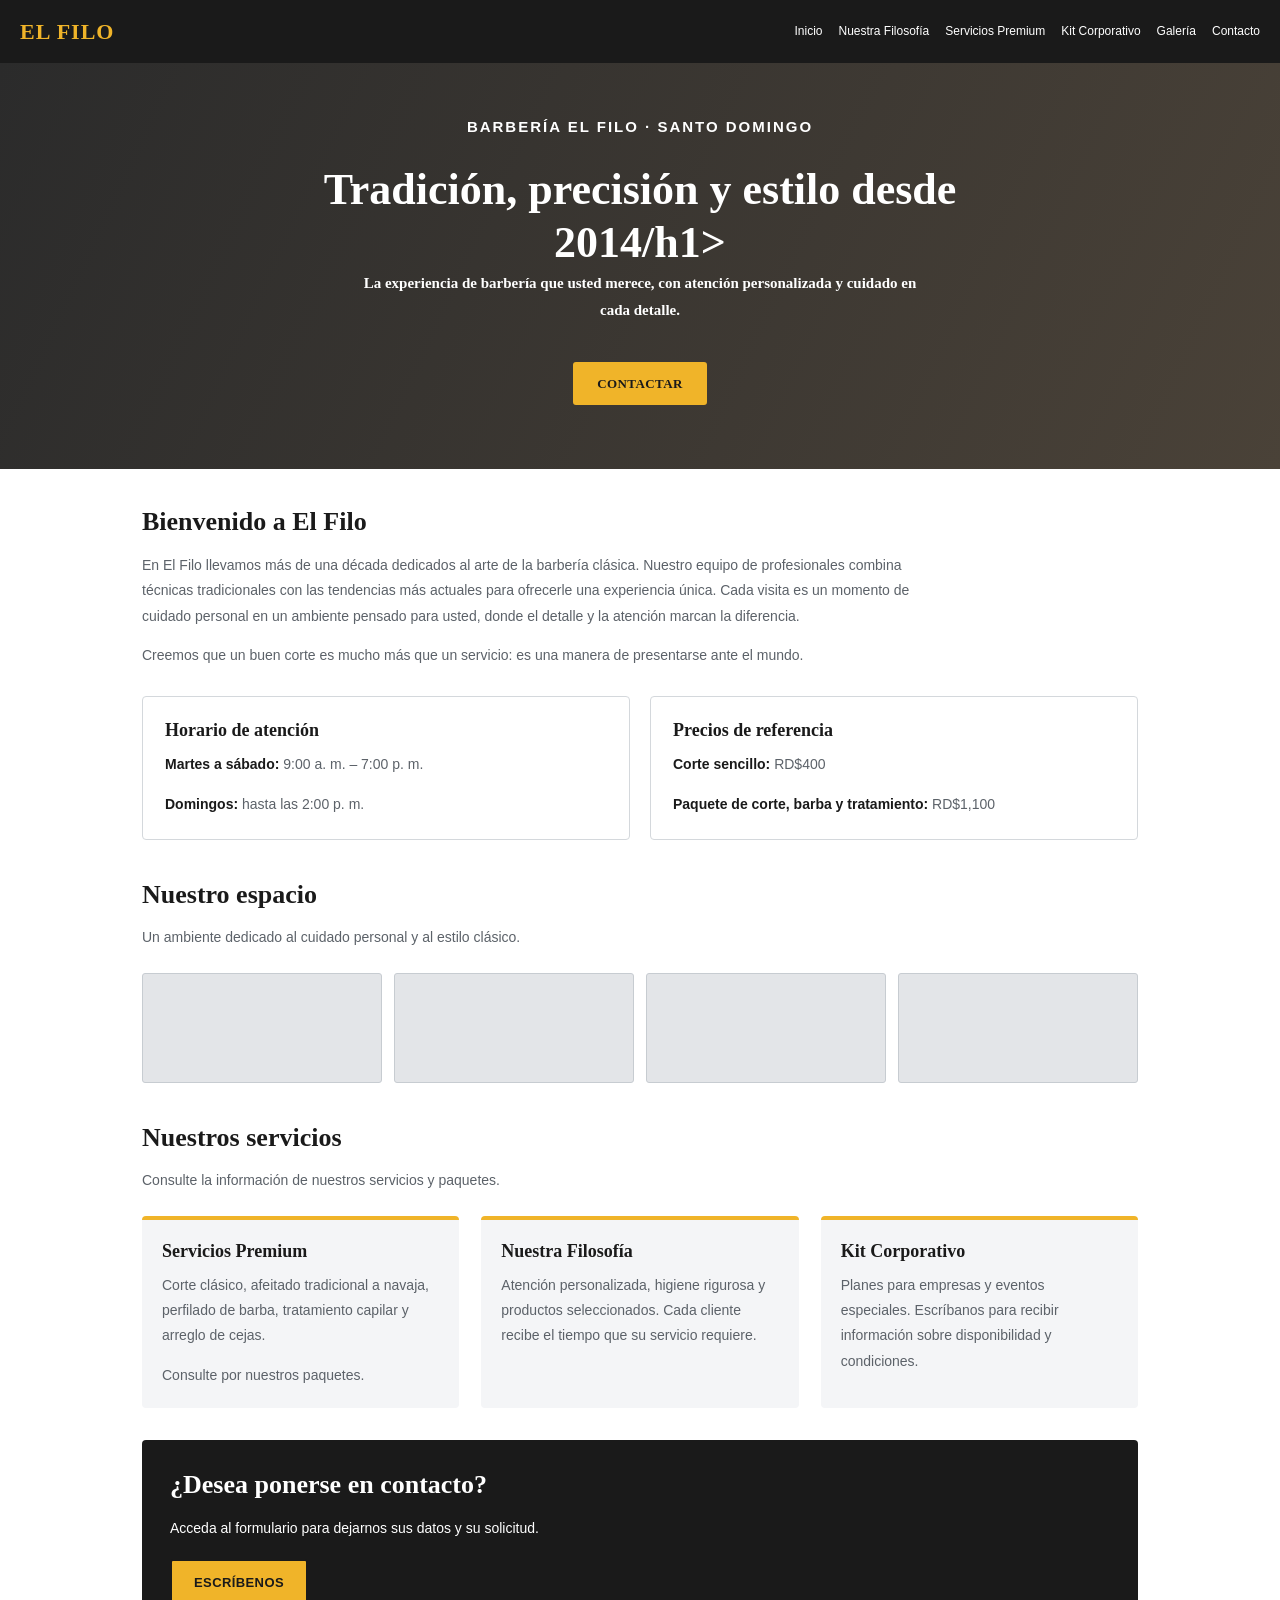
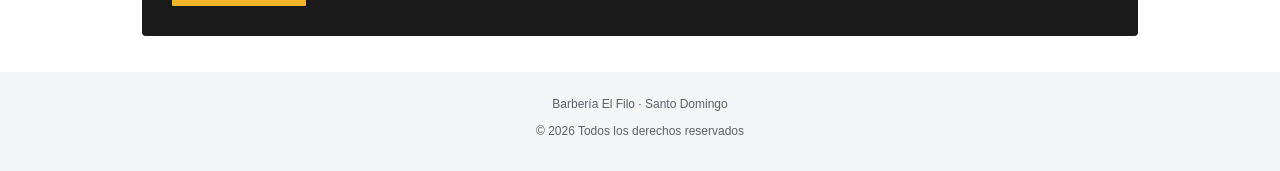
==== commit cf6b4635: "Resuelve conflicto entre ramas de inicio y contacto" ====
--- a/inicio.html
+++ b/inicio.html
@@ -305,7 +305,9 @@
       <div class="hero-content">
         <p class="eyebrow">Barbería El Filo · Santo Domingo</p>
 
-        <h1 id="titulo-principal">Tu estilo, nuestra tradición desde 2014</h1>
+
+        <h1 id="titulo-principal">Tradición, precisión y estilo desde 2014/h1>
+
 
         <p>
           La experiencia de barbería que usted merece, con atención
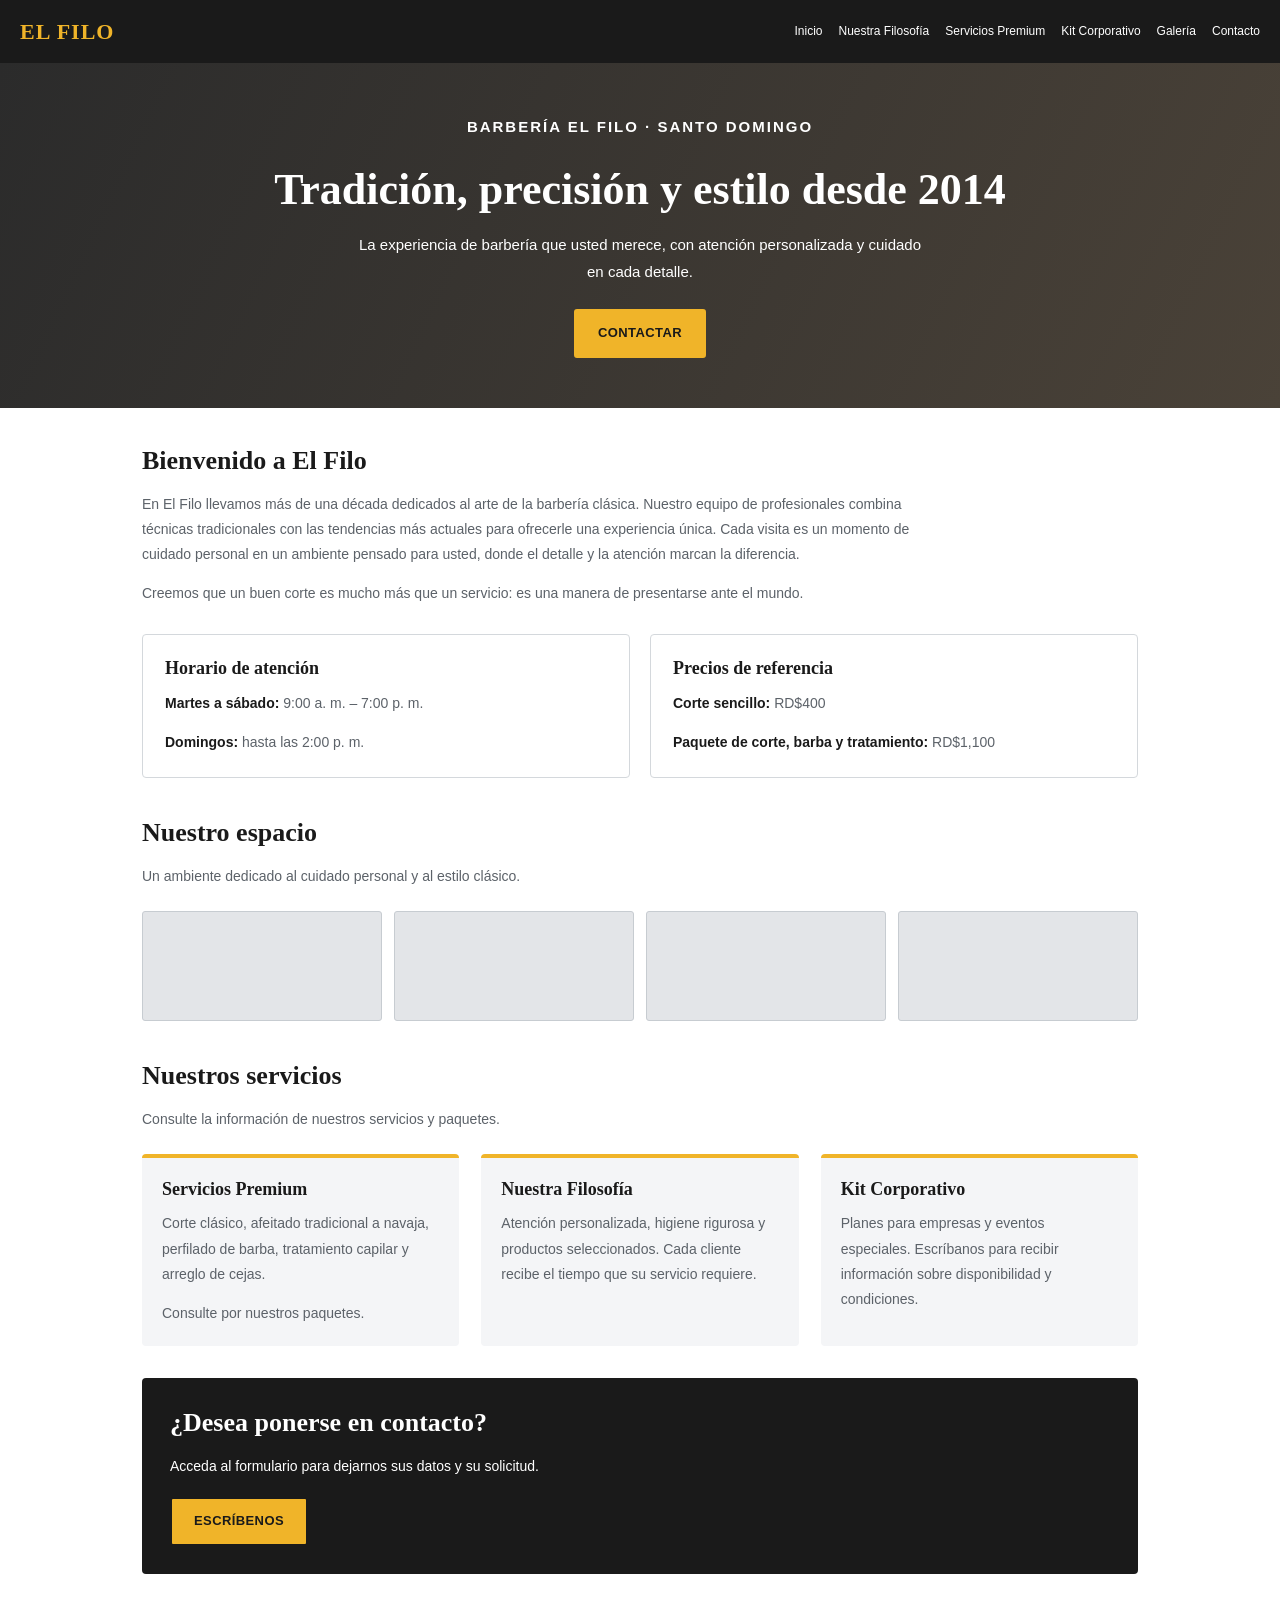
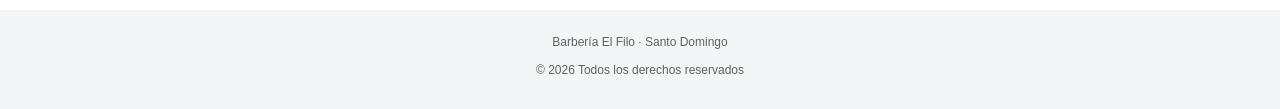
==== commit 6c5c45fa: "Corrige etiqueta de cierre del título" ====
--- a/inicio.html
+++ b/inicio.html
@@ -306,9 +306,8 @@
         <p class="eyebrow">Barbería El Filo · Santo Domingo</p>
 
 
-        <h1 id="titulo-principal">Tradición, precisión y estilo desde 2014/h1>
-
-
+        <h1 id="titulo-principal">Tradición, precisión y estilo desde 2014</h1>
+       
         <p>
           La experiencia de barbería que usted merece, con atención
           personalizada y cuidado en cada detalle.
